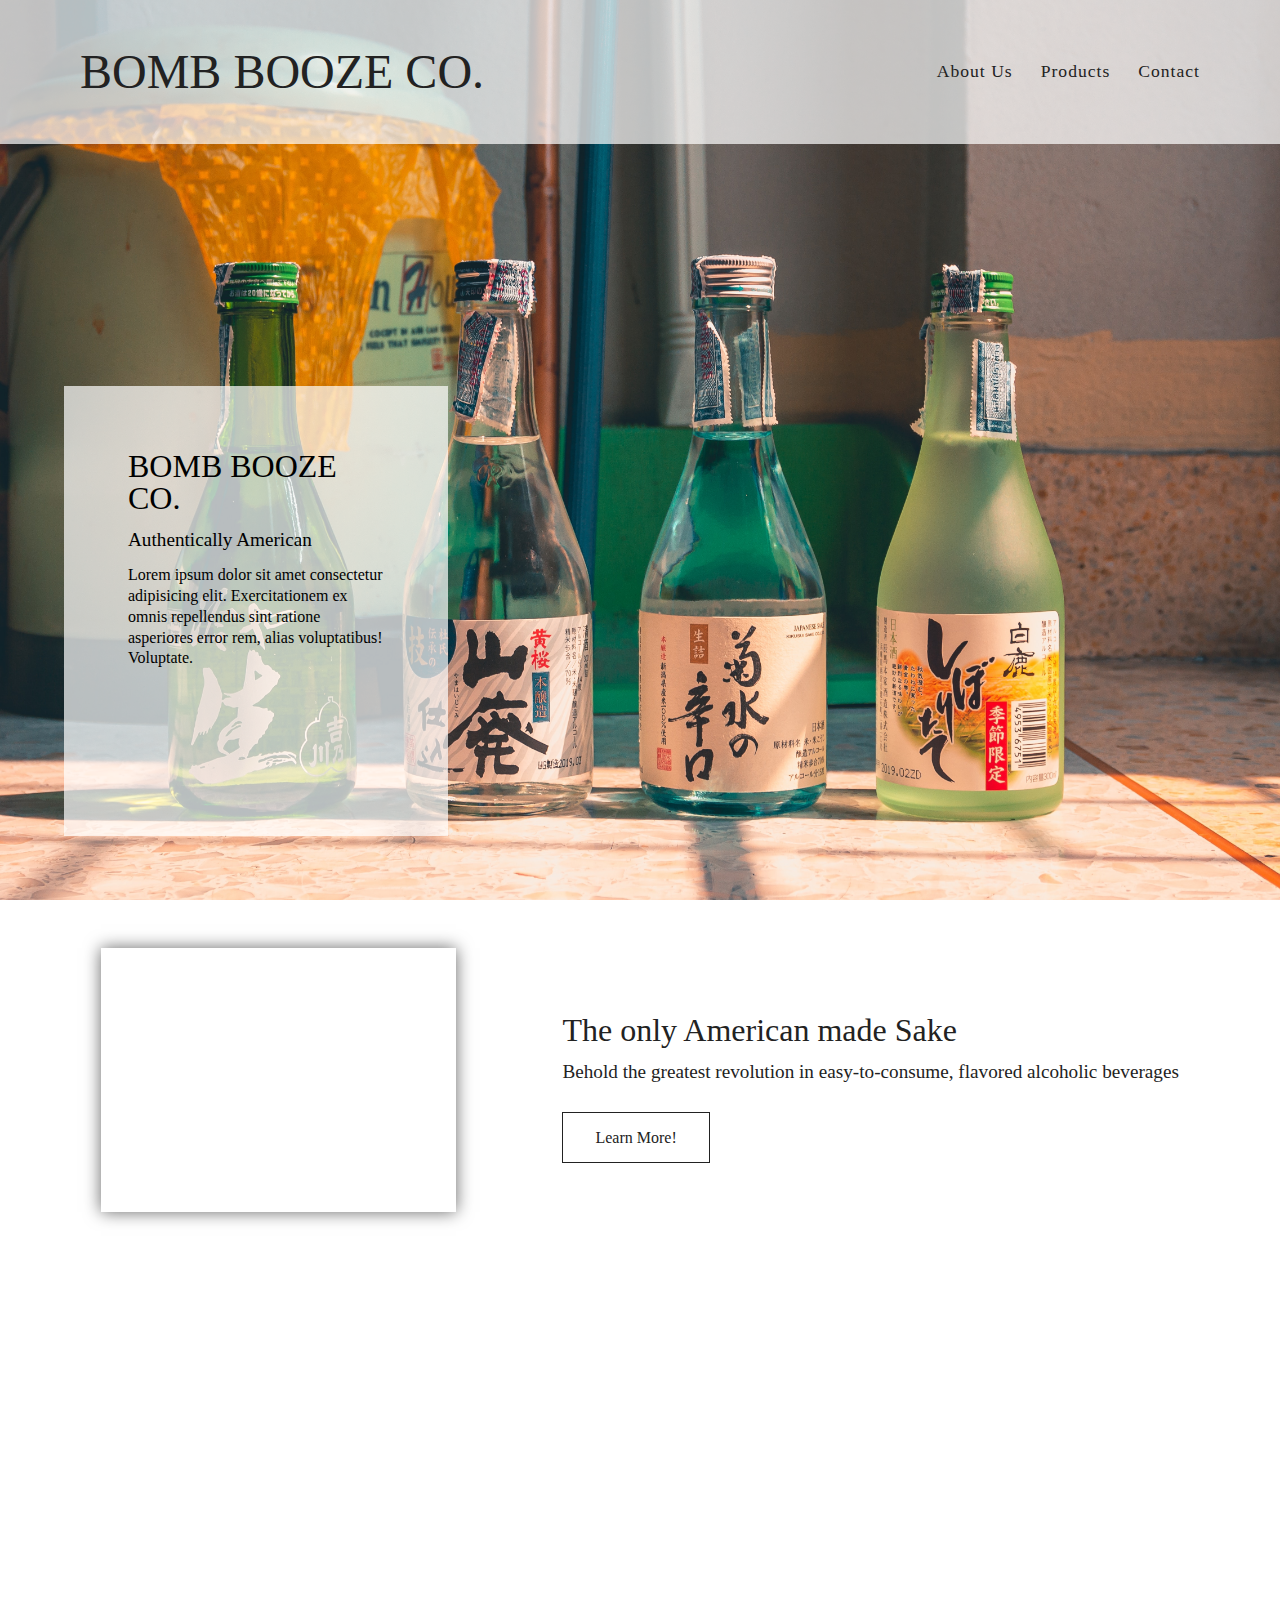
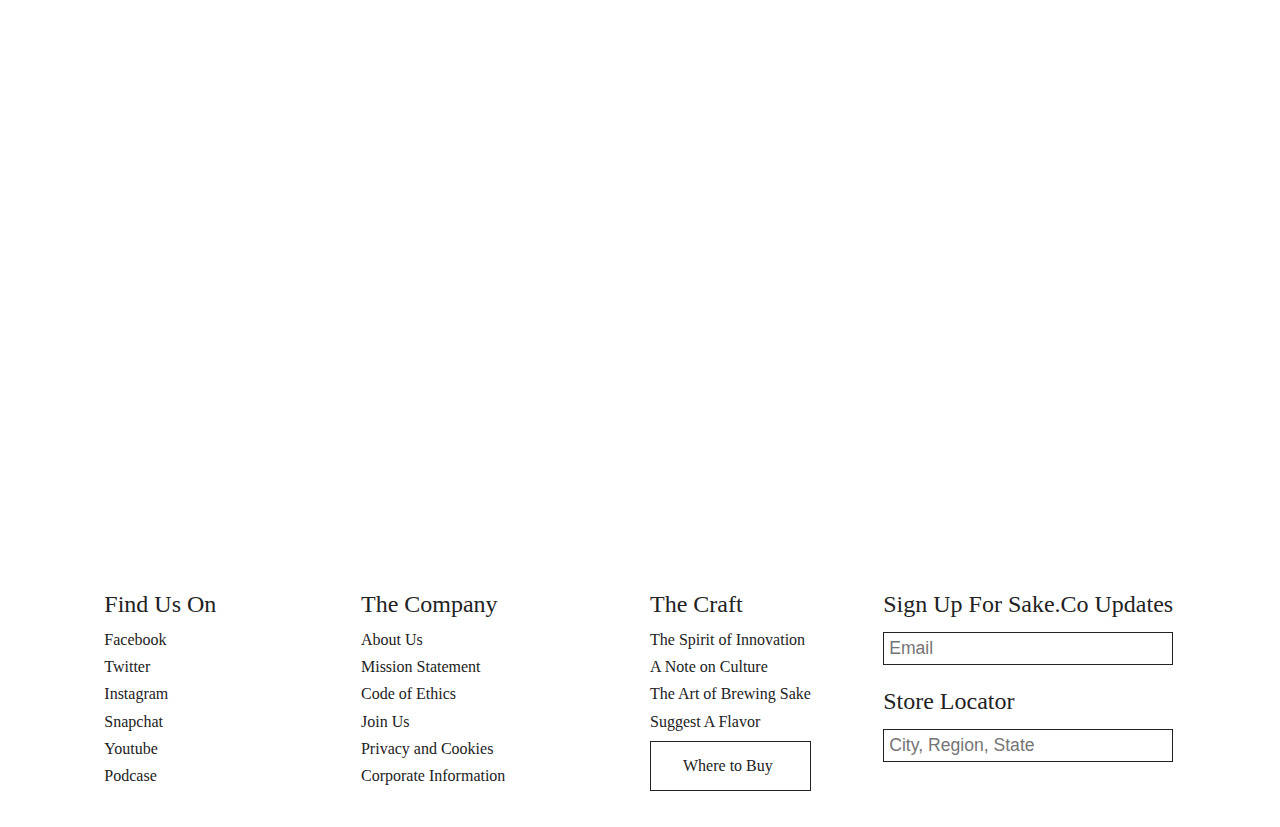
==== index.html @ 34a3eb11 "first commit" ====
<!DOCTYPE html>
<html lang="en">
<head>
    <meta charset="UTF-8">
    <meta name="viewport" content="width=device-width, initial-scale=1.0">
    <meta http-equiv="X-UA-Compatible" content="ie=edge">

    <link rel="stylesheet" href="css/reset.css">
    <link rel="stylesheet" href="css/style.css">
    <title>Welcome | Sake.Co</title>
</head>
<body>
    <!-- <header>
        <a href="#" class="header-title">Sake.Co</a>
        <nav id="header-nav">
            <a href="" class="header-nav-link">About Us</a>
            <a href="" class="header-nav-link">Products</a>
            <a href="" class="header-nav-link">Contact</a>
        </nav>
    </header> -->

    <section id="showcase-carousel">
        <header>
            <a href="#" class="header-title">BOMB BOOZE CO.</a>
            <nav id="header-nav">
                <a href="" class="header-nav-link">About Us</a>
                <a href="" class="header-nav-link">Products</a>
                <a href="contact.html" class="header-nav-link">Contact</a>
            </nav>
        </header>
        <div class="aside-content">
            <h2 class="aside-content-title">BOMB BOOZE CO.</h2>
            <p class="aside-content-motto">Authentically American</p>
            <p class="aside-content-p">Lorem ipsum dolor sit amet consectetur adipisicing elit. Exercitationem ex omnis repellendus sint ratione asperiores error rem, alias voluptatibus! Voluptate.</p>
        </div>
    </section>

    <section class="banner">
        <div class="banner-content">
            <h2 class="banner-title">The only American made Sake</h2>
            <p>Behold the greatest revolution in easy-to-consume, flavored alcoholic beverages</p>
            <a class="banner-button">Learn More!</a>
        </div>
       
        <div class="banner-img"></div>
    </section>
    
    <section class="bottom-section"></section>
    
    <footer>
        <div class="footer-link-container">
            <div class="footer-link-column">
                <p href="#" class="footer-link-title">Find Us On</p>
                <a href="#" class="footer-link">Facebook</a>
                <a href="#" class="footer-link">Twitter</a>
                <a href="#" class="footer-link">Instagram</a>
                <a href="#" class="footer-link">Snapchat</a>
                <a href="#" class="footer-link">Youtube</a>
                <a href="#" class="footer-link">Podcase</a>
            </div>
            <div class="footer-link-column">
                <p href="#" class="footer-link-title">The Company</p>
                <a href="#" class="footer-link">About Us</a>
                <a href="#" class="footer-link">Mission Statement</a>
                <a href="#" class="footer-link">Code of Ethics</a>
                <a href="#" class="footer-link">Join Us</a>
                <a href="#" class="footer-link">Privacy and Cookies</a>
                <a href="#" class="footer-link">Corporate Information</a>
            </div>
            <div class="footer-link-column">
                <p href="#" class="footer-link-title">The Craft</p>
                <a href="#" class="footer-link">The Spirit of Innovation</a>
                <a href="#" class="footer-link">A Note on Culture</a>
                <a href="#" class="footer-link">The Art of Brewing Sake</a>
                <a href="#" class="footer-link">Suggest A Flavor</a>
                <a href="#" class="banner-button footer-button">Where to Buy</a>
            </div>
        </div>
        <div class="footer-form">
            <h3 class="footer-link-title">Sign Up For Sake.Co Updates</h3>
            <input type="text" class="footer-form-input" placeholder="Email">
            <h3 class="footer-link-title">Store Locator</h3>
            <input type="text" class="footer-form-input" placeholder="City, Region, State">
        </div>
    </footer>
</body>
</html>
---- css/style.css ----
/*=======================================
*            global elements            *
=======================================*/

* {
    box-sizing: border-box;
}

body {
    background: #fff;
    color: #222;
}

/*==============================
*            header            *
==============================*/

header {
    width: 100%;
    padding: 3rem 5rem;
    background: none;
    display: flex;
    justify-content: space-between;
    align-items: center;

    transition: all 300ms;
}

.header-title {
    font-size: 3rem;
    color: #fff;
    text-decoration: none;
    transition: all 300ms;
}

header:hover {
    background: rgba(255, 255, 255, 0.7);
}

/*==================  navbar  ==================*/

.header-nav {
    display: flex;
}

.header-nav-link {
    font-size: 1.1rem;
    color: #fff;
    text-decoration: none;
    /* text-transform: uppercase; */
    letter-spacing: 1px;
    margin-left: 1.5rem;
    transition: all 300ms;
    font-weight: 500;
}

header:hover .header-title, 
header:hover .header-nav-link {
    color: currentColor;
}

header:hover .header-title:hover, 
header:hover .header-nav-link:hover {
    color: #777;
}


/*================================
*            showcase            *
================================*/

#showcase-carousel {
    height: 100vh;
    background: url('../imgs/showcase-background.jpg');
    background-size: cover;
    background-position: center;
    background-repeat: no-repeat;
    background-attachment: fixed;
    display: flex;
    flex-direction: column;
    justify-content: space-between;
    align-items: flex-start;
}

.aside-content {
    width: 30%;
    height: 50%;
    background: rgba(255, 255, 255, 0.7);
    color: #000;
    padding: 4rem;
    transition: all 300ms;
    box-shadow: 1rem rgba(0, 0, 0, 0.9);
    margin-bottom: 4rem;
    margin-left: 4rem;
}

.aside-content:hover {
    transform: scale(1.05);
}

.aside-content-title {
    font-size: 2rem;
    margin-bottom: 1rem;
}

.aside-content-motto {
    font-size: 1.2rem;
    padding-bottom: 1rem;
}

.aside-content-p {
    font-size: 1rem;
    line-height: 1.3rem;
}

/*==============================
*            banner            *
==============================*/

.banner {
    height: 40vh;
    padding: 3rem;
    display: flex;
    flex-direction: row-reverse;
    align-items: center;
    justify-content: space-around;
}

.banner-title {
    font-size: 2rem;
    margin-bottom: 1rem;
}

.banner-content p {
    font-size: 1.2rem;
    margin-bottom: 3rem;
}

.banner-button {
    transform: translateY(1rem);
    padding: 1rem 2rem;
    border: 1px #222 solid;
    transition: all 300ms;
}


.banner-img {
    height: 100%;
    background: url('../imgs/banner-img.jpg');
    background-size: cover;
    background-position: center;
    background-repeat: no-repeat;
    width: 30%;
    box-shadow: 0 0 1rem rgba(0, 0, 0, 0.6);
    
    transition: all 300ms;
}

.banner-button:hover {
    background: #222;
    color: #fff;
    box-shadow: 0 0 1rem rgba(255, 255, 255, 0.1);
    cursor: pointer;

}

.banner-img:hover {
    transform: scale(1.02);
}


/*======================================
*            bottom section            *
======================================*/

.bottom-section {
    height: 100vh;
    background: url('../imgs/bottom-section.jpg');
    background-size: cover;
    background-position: center;
    background-repeat: no-repeat;
    background-attachment: fixed;
    display: flex;
}

/*======================================
*            bottom section            *
======================================*/

footer {
    padding: 2rem;
    display: flex;
}

.footer-link-container {
    width: 70%;
    display: flex;
    justify-content: space-around;
}

.footer-link-column {
    display: flex;
    flex-direction: column;
}

.footer-link-title {
    margin-bottom: 1rem;
    font-size: 1.5rem;
}

.footer-link {
    color: #222;
    text-decoration: none;
    margin-bottom: 0.7rem;
    transition: all 300ms;
}

.footer-button {
    transform: translateY(0);
    color: #222;
    text-decoration: none;
}

.footer-link:hover {
    color: #777;
}

.footer-form-input {
    width: 100%;
    border: 1px #222 solid;
    color: #222;
    background: none;
    padding: 5px;
    font-size: 1.1rem;
    margin-bottom: 1.5rem;
    transition: all 300ms;
}

.footer-form-input:hover {
    background: #222;
    color: #fff;
}

.footer-form-input:focus {
    outline: none;
    background: #222;
    color: #fff;
}
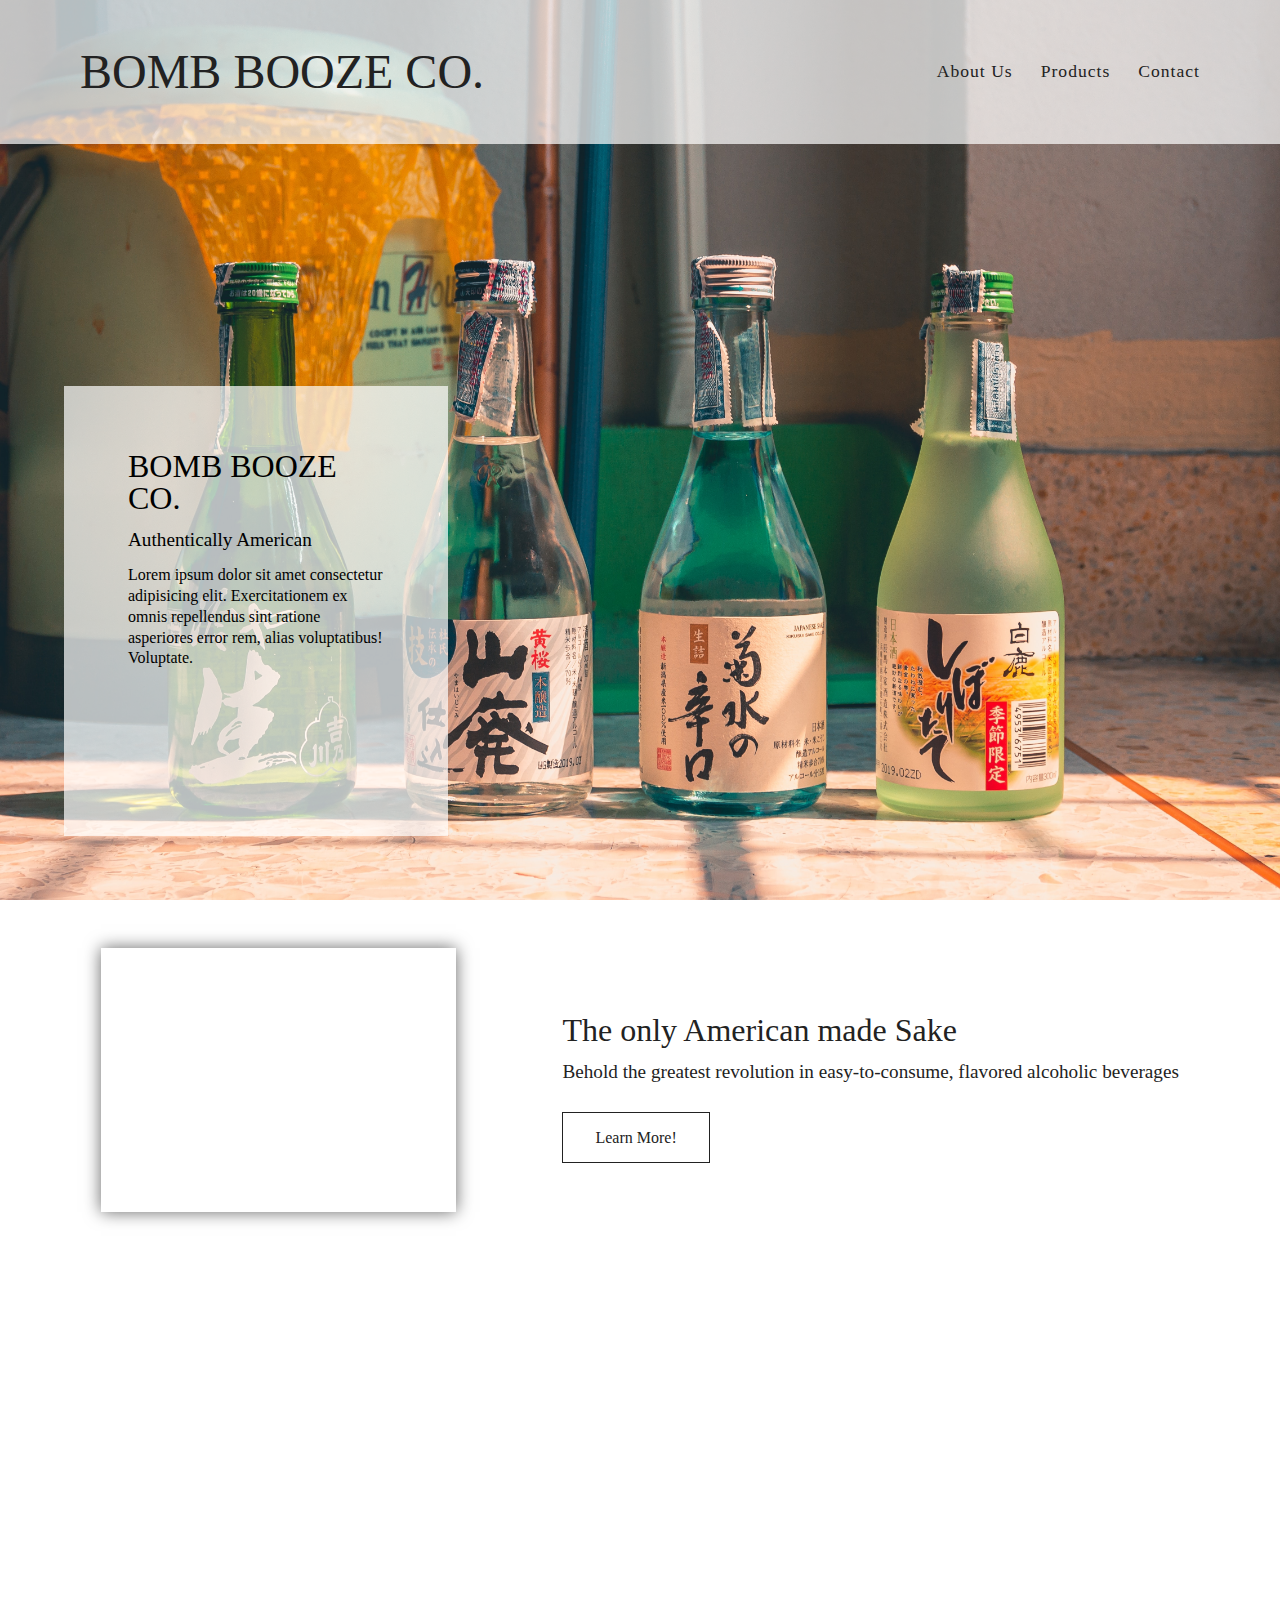
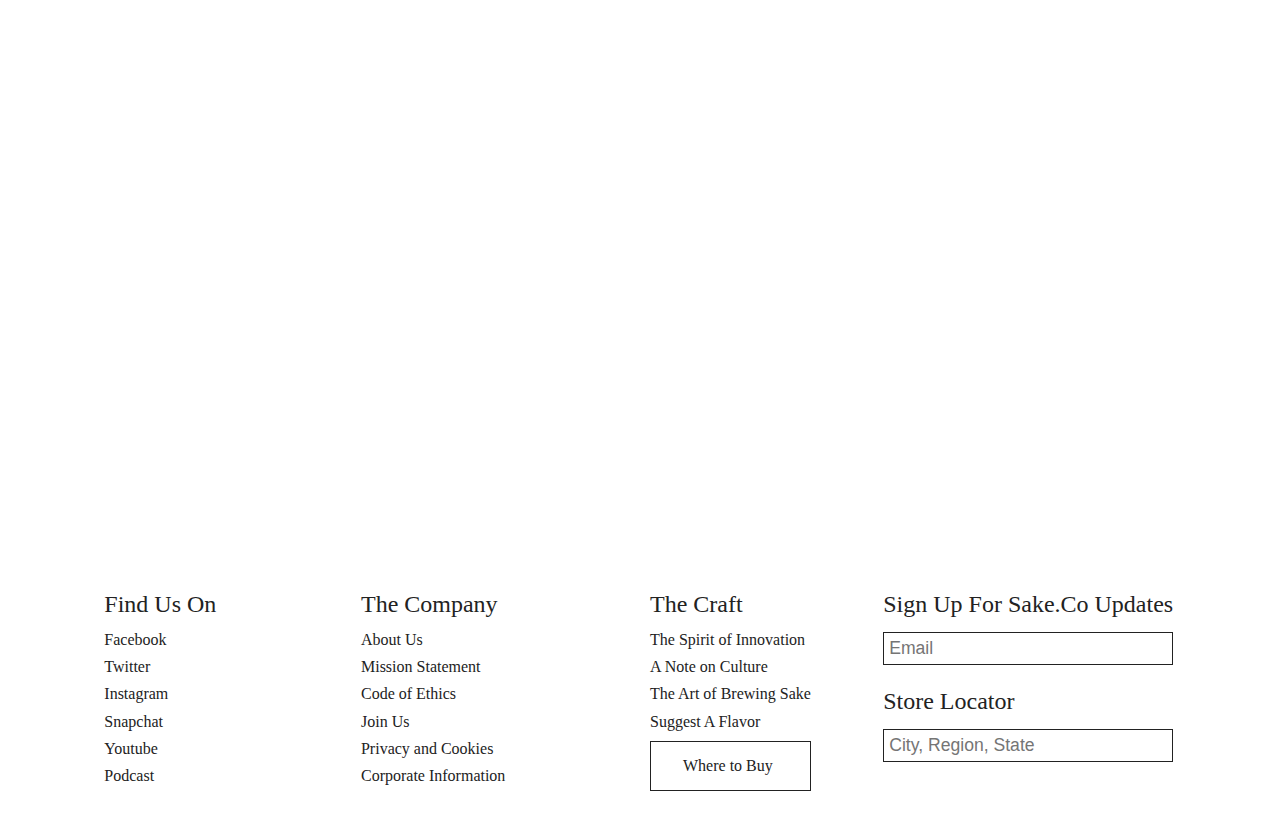
==== commit a2348980: "corrected typos in footer and aboutUs.html" ====
--- a/index.html
+++ b/index.html
@@ -23,8 +23,8 @@
         <header>
             <a href="#" class="header-title">BOMB BOOZE CO.</a>
             <nav id="header-nav">
-                <a href="" class="header-nav-link">About Us</a>
-                <a href="" class="header-nav-link">Products</a>
+                <a href="aboutUs.html" class="header-nav-link">About Us</a>
+                <a href="products.html" class="header-nav-link">Products</a>
                 <a href="contact.html" class="header-nav-link">Contact</a>
             </nav>
         </header>
@@ -56,7 +56,7 @@
                 <a href="#" class="footer-link">Instagram</a>
                 <a href="#" class="footer-link">Snapchat</a>
                 <a href="#" class="footer-link">Youtube</a>
-                <a href="#" class="footer-link">Podcase</a>
+                <a href="#" class="footer-link">Podcast</a>
             </div>
             <div class="footer-link-column">
                 <p href="#" class="footer-link-title">The Company</p>
--- a/css/style.css
+++ b/css/style.css
@@ -245,4 +245,4 @@
     outline: none;
     background: #222;
     color: #fff;
-}+}
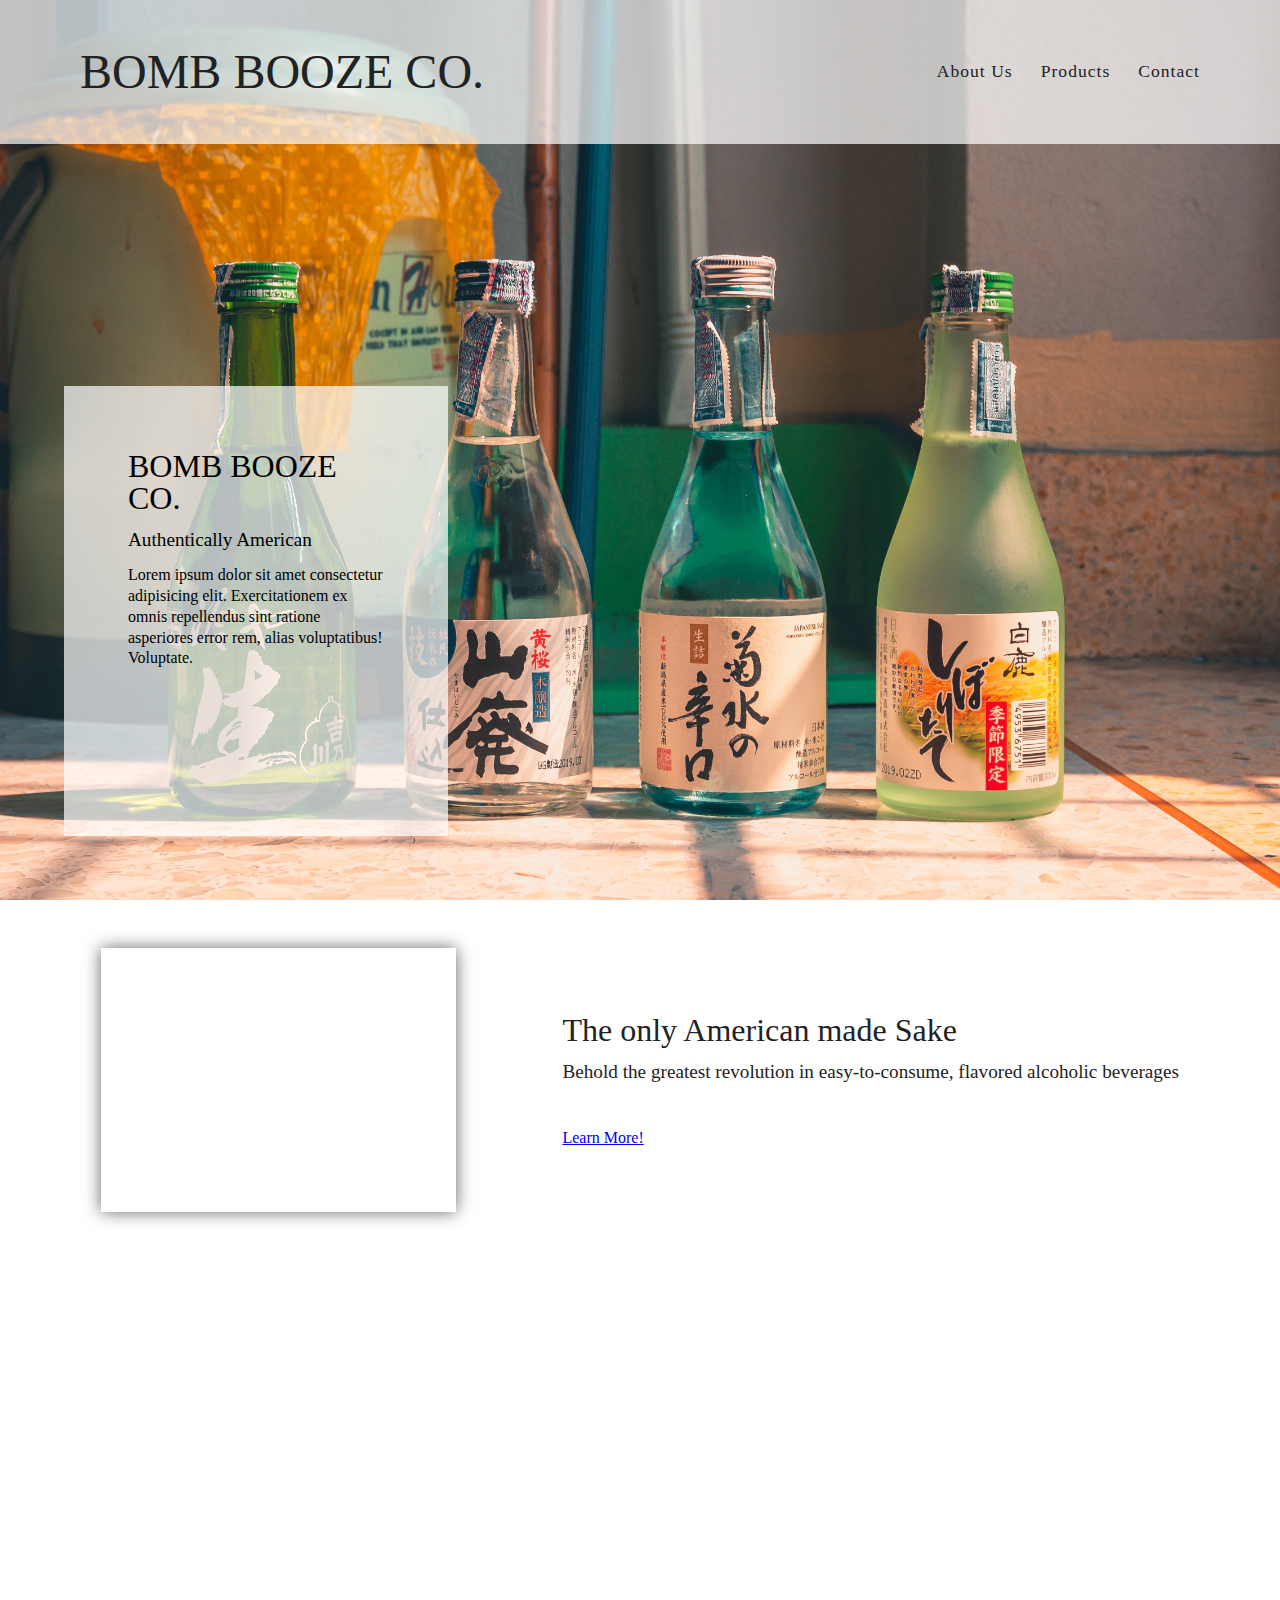
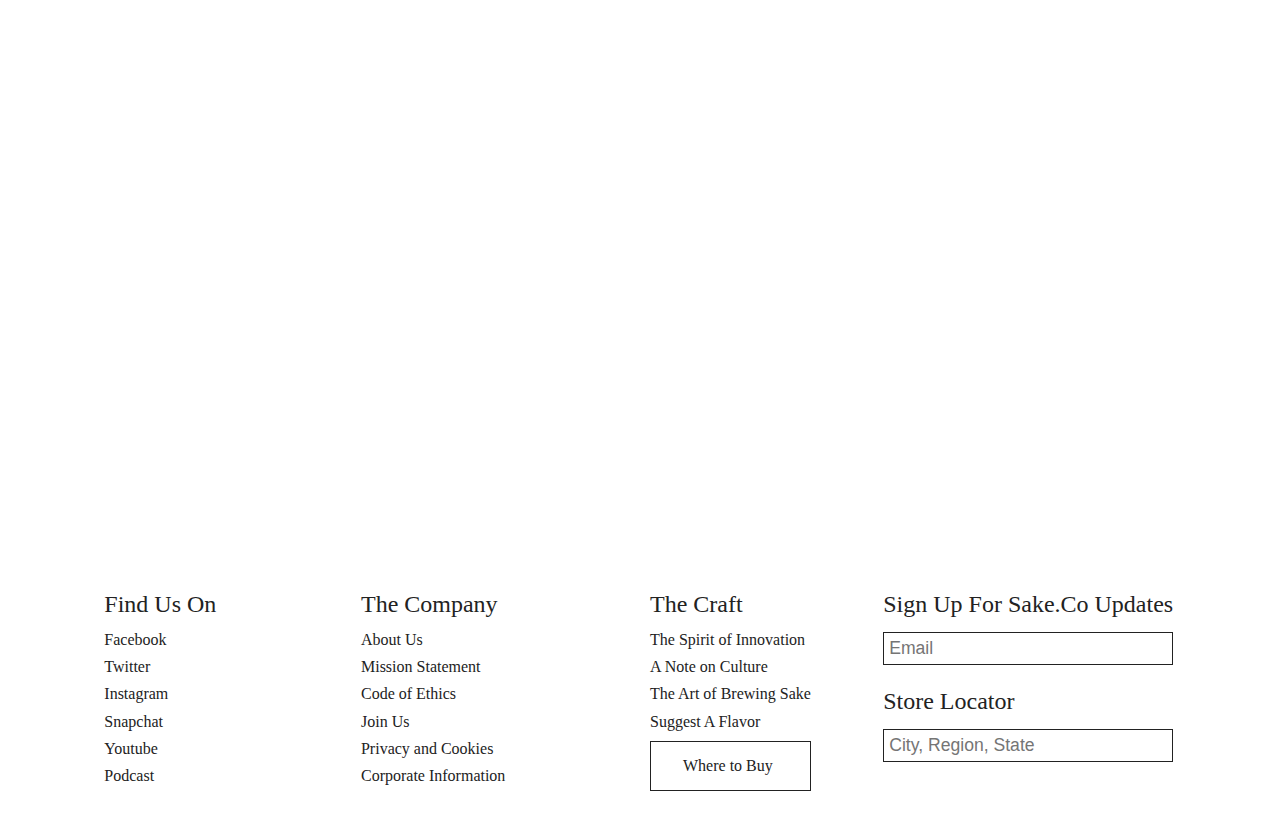
==== commit 8188e23b: "added favicons and learnmore button href" ====
--- a/index.html
+++ b/index.html
@@ -6,6 +6,9 @@
     <meta http-equiv="X-UA-Compatible" content="ie=edge">
 
     <link rel="stylesheet" href="css/reset.css">
+    <link rel="icon" 
+      type="image/png" 
+      href="imgs/logo.png">
     <link rel="stylesheet" href="css/style.css">
     <title>Welcome | Sake.Co</title>
 </head>
@@ -39,7 +42,7 @@
         <div class="banner-content">
             <h2 class="banner-title">The only American made Sake</h2>
             <p>Behold the greatest revolution in easy-to-consume, flavored alcoholic beverages</p>
-            <a class="banner-button">Learn More!</a>
+            <a href="aboutUs.html" banner-button">Learn More!</a>
         </div>
        
         <div class="banner-img"></div>
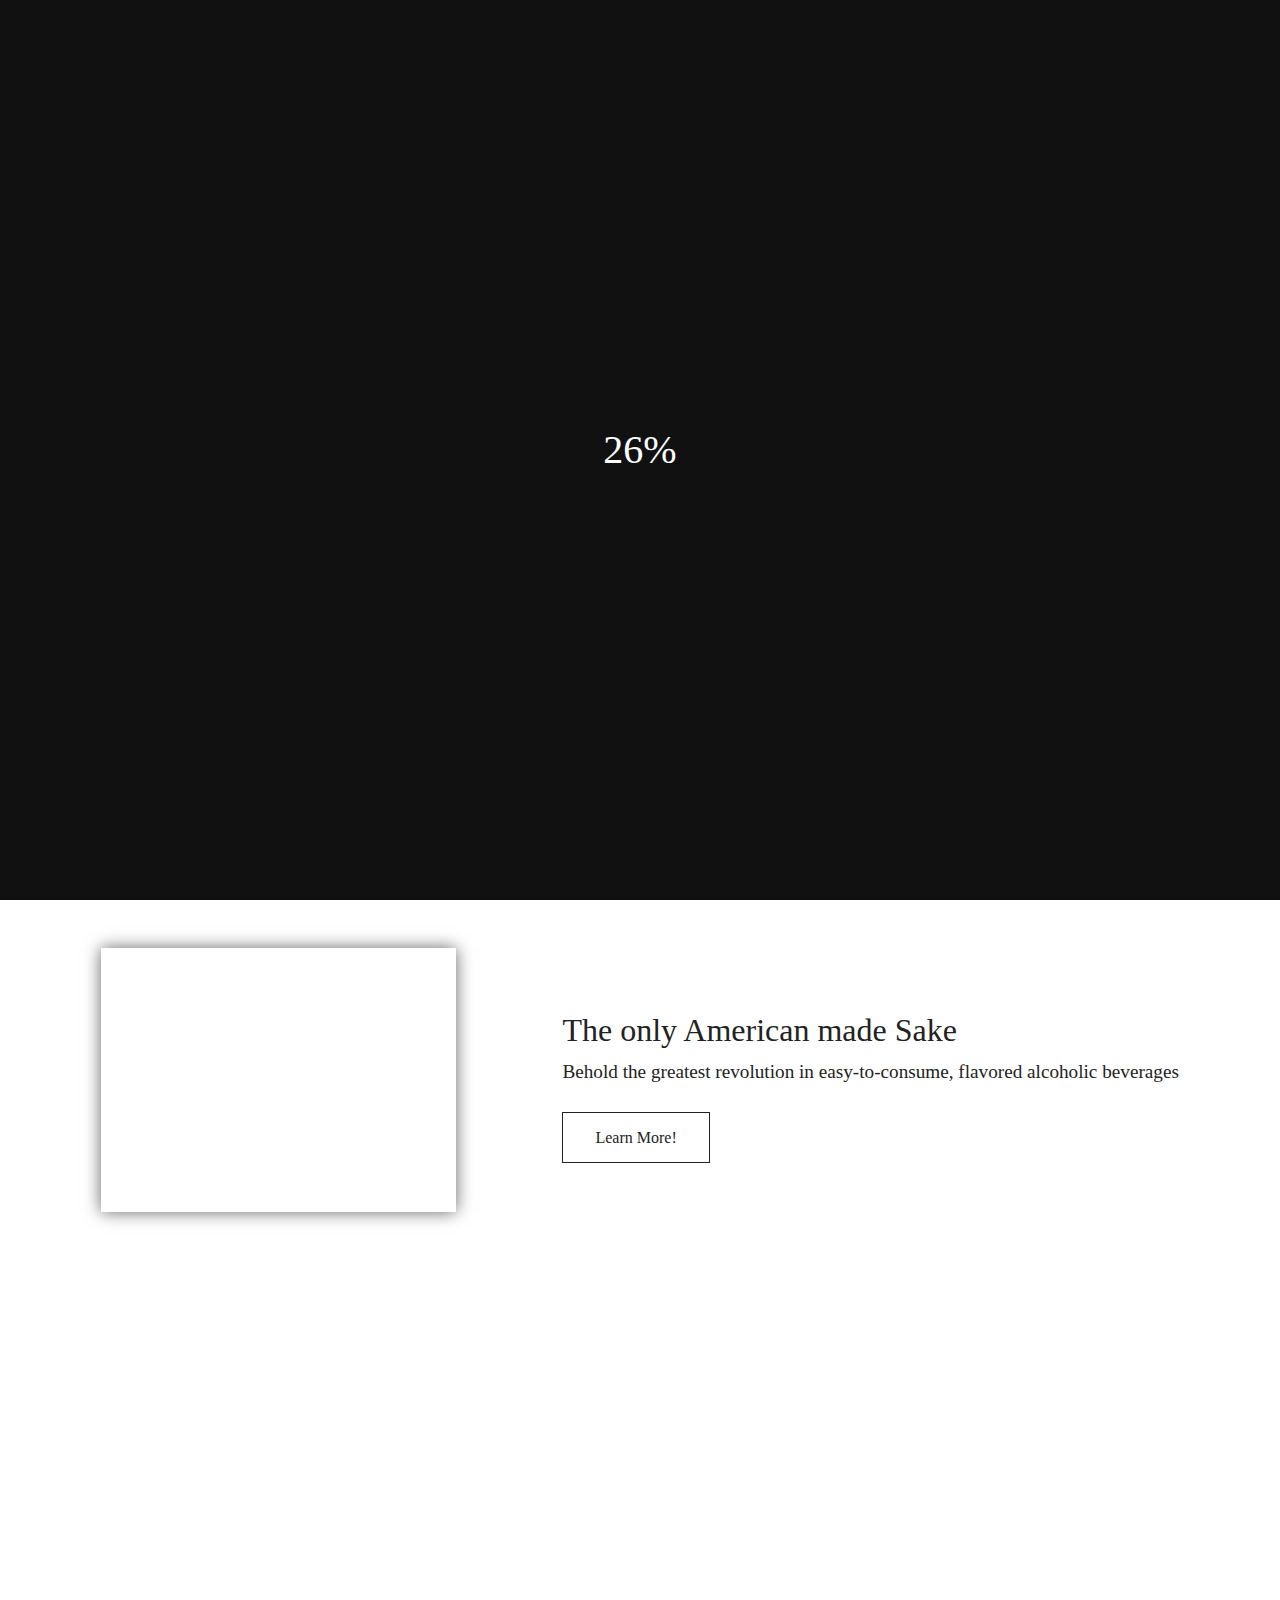
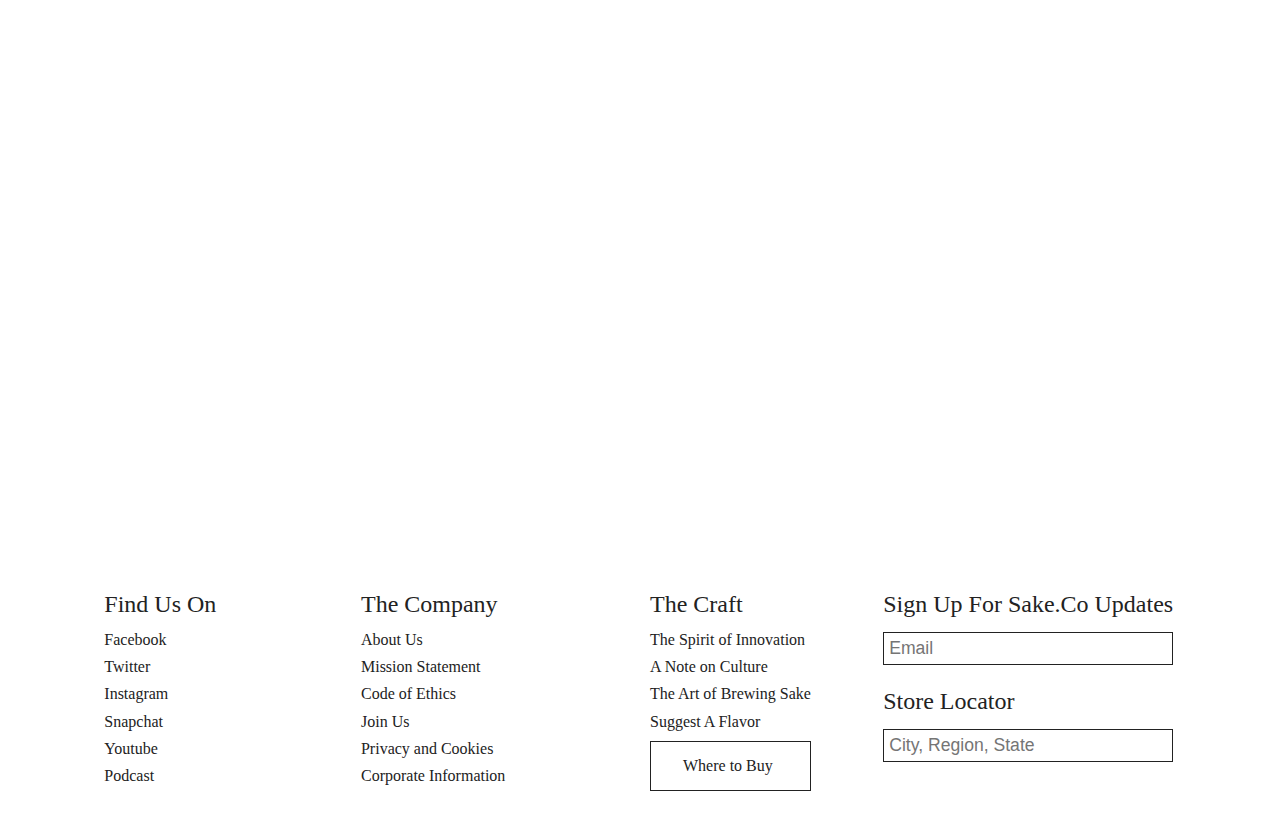
==== commit cd1ef104: "added loading animation" ====
--- a/index.html
+++ b/index.html
@@ -13,78 +13,78 @@
     <title>Welcome | Sake.Co</title>
 </head>
 <body>
-    <!-- <header>
-        <a href="#" class="header-title">Sake.Co</a>
-        <nav id="header-nav">
-            <a href="" class="header-nav-link">About Us</a>
-            <a href="" class="header-nav-link">Products</a>
-            <a href="" class="header-nav-link">Contact</a>
-        </nav>
-    </header> -->
 
-    <section id="showcase-carousel">
-        <header>
-            <a href="#" class="header-title">BOMB BOOZE CO.</a>
-            <nav id="header-nav">
-                <a href="aboutUs.html" class="header-nav-link">About Us</a>
-                <a href="products.html" class="header-nav-link">Products</a>
-                <a href="contact.html" class="header-nav-link">Contact</a>
-            </nav>
-        </header>
-        <div class="aside-content">
-            <h2 class="aside-content-title">BOMB BOOZE CO.</h2>
-            <p class="aside-content-motto">Authentically American</p>
-            <p class="aside-content-p">Lorem ipsum dolor sit amet consectetur adipisicing elit. Exercitationem ex omnis repellendus sint ratione asperiores error rem, alias voluptatibus! Voluptate.</p>
-        </div>
-    </section>
+    <div id="loading-container">
+        <h2 id="loading-percent">0</h2>
+    </div>
 
-    <section class="banner">
-        <div class="banner-content">
-            <h2 class="banner-title">The only American made Sake</h2>
-            <p>Behold the greatest revolution in easy-to-consume, flavored alcoholic beverages</p>
-            <a href="aboutUs.html" banner-button">Learn More!</a>
-        </div>
-       
-        <div class="banner-img"></div>
-    </section>
+    <main >
+        <section id="showcase-carousel">
+            <header>
+                <a href="#" class="header-title">BOMB BOOZE CO.</a>
+                <nav id="header-nav">
+                    <a href="aboutUs.html" class="header-nav-link">About Us</a>
+                    <a href="products.html" class="header-nav-link">Products</a>
+                    <a href="contact.html" class="header-nav-link">Contact</a>
+                </nav>
+            </header>
+            <div class="aside-content">
+                <h2 class="aside-content-title">BOMB BOOZE CO.</h2>
+                <p class="aside-content-motto">Authentically American</p>
+                <p class="aside-content-p">Lorem ipsum dolor sit amet consectetur adipisicing elit. Exercitationem ex omnis repellendus sint ratione asperiores error rem, alias voluptatibus! Voluptate.</p>
+            </div>
+        </section>
     
-    <section class="bottom-section"></section>
-    
-    <footer>
-        <div class="footer-link-container">
-            <div class="footer-link-column">
-                <p href="#" class="footer-link-title">Find Us On</p>
-                <a href="#" class="footer-link">Facebook</a>
-                <a href="#" class="footer-link">Twitter</a>
-                <a href="#" class="footer-link">Instagram</a>
-                <a href="#" class="footer-link">Snapchat</a>
-                <a href="#" class="footer-link">Youtube</a>
-                <a href="#" class="footer-link">Podcast</a>
+        <section class="banner">
+            <div class="banner-content">
+                <h2 class="banner-title">The only American made Sake</h2>
+                <p>Behold the greatest revolution in easy-to-consume, flavored alcoholic beverages</p>
+                <a href="aboutUs.html" class="banner-button">Learn More!</a>
             </div>
-            <div class="footer-link-column">
-                <p href="#" class="footer-link-title">The Company</p>
-                <a href="#" class="footer-link">About Us</a>
-                <a href="#" class="footer-link">Mission Statement</a>
-                <a href="#" class="footer-link">Code of Ethics</a>
-                <a href="#" class="footer-link">Join Us</a>
-                <a href="#" class="footer-link">Privacy and Cookies</a>
-                <a href="#" class="footer-link">Corporate Information</a>
+           
+            <div class="banner-img"></div>
+        </section>
+        
+        <section class="bottom-section"></section>
+        
+        <footer>
+            <div class="footer-link-container">
+                <div class="footer-link-column">
+                    <p href="#" class="footer-link-title">Find Us On</p>
+                    <a href="#" class="footer-link">Facebook</a>
+                    <a href="#" class="footer-link">Twitter</a>
+                    <a href="#" class="footer-link">Instagram</a>
+                    <a href="#" class="footer-link">Snapchat</a>
+                    <a href="#" class="footer-link">Youtube</a>
+                    <a href="#" class="footer-link">Podcast</a>
+                </div>
+                <div class="footer-link-column">
+                    <p href="#" class="footer-link-title">The Company</p>
+                    <a href="#" class="footer-link">About Us</a>
+                    <a href="#" class="footer-link">Mission Statement</a>
+                    <a href="#" class="footer-link">Code of Ethics</a>
+                    <a href="#" class="footer-link">Join Us</a>
+                    <a href="#" class="footer-link">Privacy and Cookies</a>
+                    <a href="#" class="footer-link">Corporate Information</a>
+                </div>
+                <div class="footer-link-column">
+                    <p href="#" class="footer-link-title">The Craft</p>
+                    <a href="#" class="footer-link">The Spirit of Innovation</a>
+                    <a href="#" class="footer-link">A Note on Culture</a>
+                    <a href="#" class="footer-link">The Art of Brewing Sake</a>
+                    <a href="#" class="footer-link">Suggest A Flavor</a>
+                    <a href="#" class="banner-button footer-button">Where to Buy</a>
+                </div>
             </div>
-            <div class="footer-link-column">
-                <p href="#" class="footer-link-title">The Craft</p>
-                <a href="#" class="footer-link">The Spirit of Innovation</a>
-                <a href="#" class="footer-link">A Note on Culture</a>
-                <a href="#" class="footer-link">The Art of Brewing Sake</a>
-                <a href="#" class="footer-link">Suggest A Flavor</a>
-                <a href="#" class="banner-button footer-button">Where to Buy</a>
+            <div class="footer-form">
+                <h3 class="footer-link-title">Sign Up For Sake.Co Updates</h3>
+                <input type="text" class="footer-form-input" placeholder="Email">
+                <h3 class="footer-link-title">Store Locator</h3>
+                <input type="text" class="footer-form-input" placeholder="City, Region, State">
             </div>
-        </div>
-        <div class="footer-form">
-            <h3 class="footer-link-title">Sign Up For Sake.Co Updates</h3>
-            <input type="text" class="footer-form-input" placeholder="Email">
-            <h3 class="footer-link-title">Store Locator</h3>
-            <input type="text" class="footer-form-input" placeholder="City, Region, State">
-        </div>
-    </footer>
+        </footer>
+    </main>
+
+    <script src="main.js"></script>
 </body>
 </html>--- a/css/style.css
+++ b/css/style.css
@@ -9,7 +9,66 @@
 body {
     background: #fff;
     color: #222;
-}
+    overflow-x: hidden;
+}
+
+.main-content {
+    opacity: 0;
+    animation-name: isActive;
+    animation-duration: 600ms;
+    animation-fill-mode: forwards;
+    animation-delay: 500ms;
+}
+
+@keyframes isActive {
+    from {
+        opacity: 0;
+        font-size: 3rem;
+    }
+    to {
+        opacity: 1;
+    }
+}
+
+
+/*======================================
+*            loading screen            *
+======================================*/
+
+#loading-container {
+    height: 100vh;
+    width: 100%;
+    background: #111;
+    color: #fff;
+    position: absolute;
+    top: 0;
+    left: 0;
+    display: flex;
+    justify-content: center;
+    align-items: center;
+    /* z-index: -100; */
+}
+
+#loading-percent {
+    font-size: 2.5rem;
+}
+
+.percent-grow {
+    font-size: 3rem;
+    animation-name: percentGrow;
+    animation-duration: 2000ms;
+    animation-fill-mode: forwards;
+}
+
+@keyframes percentGrow {
+    from {
+        font-size: 3rem;
+    }
+    to {
+        font-size: 1500rem;
+    }
+}
+
 
 /*==============================
 *            header            *
@@ -141,6 +200,8 @@
     padding: 1rem 2rem;
     border: 1px #222 solid;
     transition: all 300ms;
+    color: #222;
+    text-decoration: none;
 }
 
 
